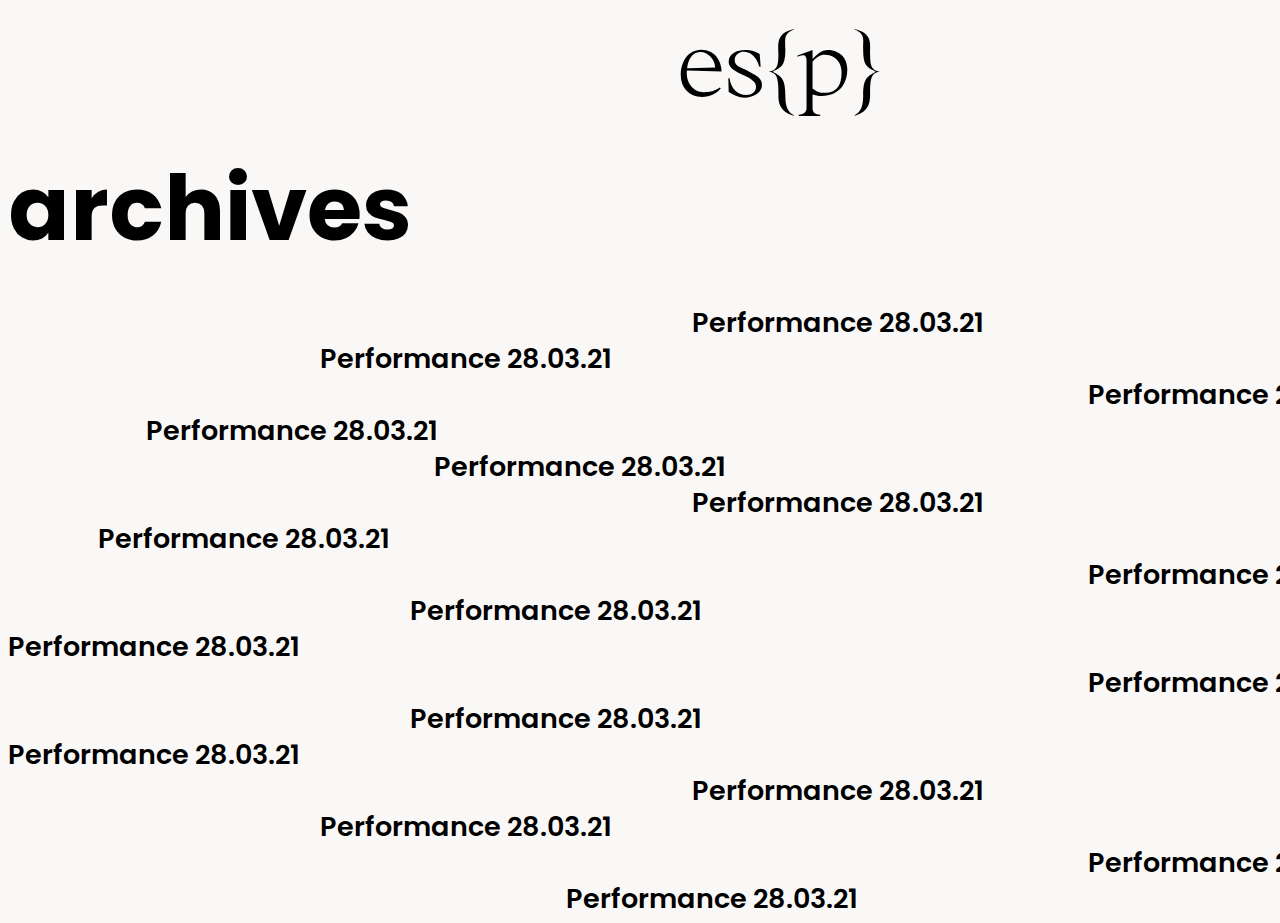
==== arch.html @ 4c1ec04a "firstcommit" ====
<!DOCTYPE html>
<html lang="en">

<head>
  <meta charset="UTF-8">
  <meta name="viewport" content="width=device-width, initial-scale=1.0">
  <title>soundpainting</title>
  <link rel="stylesheet" type="text/css" title="Cool stylesheet" href="fonts\stylefont.css">
  <link rel="stylesheet" type="text/css" title="Cool stylesheet" href="style.css">
</head>
<body>
<h1 class="esp">es{p}</h1><h1 class="arch2">archives</h1>
<details>
    <summary>                                                                                                                  Performance 28.03.21</summary>
Performance dirigée par O. Backour, avec E. Schmitt, A. Londa, S. Makoto & E. Longdown.
                                                pour un ensemble de 2 violons, 1 danseur et 1 artiste lumière
</details>
<details>
    <summary>                                                    Performance 28.03.21</summary>
Performance dirigée par O. Backour, avec E. Schmitt, A. Londa, S. Makoto & E. Longdown.
                                                pour un ensemble de 2 violons, 1 danseur et 1 artiste lumière
</details>
<details>
    <summary>                                                                                                                                                                                    Performance 28.03.21</summary>
Performance dirigée par O. Backour, avec E. Schmitt, A. Londa, S. Makoto & E. Longdown.
                                                pour un ensemble de 2 violons, 1 danseur et 1 artiste lumière
</details>
<details>
    <summary>                       Performance 28.03.21</summary>
Performance dirigée par O. Backour, avec E. Schmitt, A. Londa, S. Makoto & E. Longdown.
                                                pour un ensemble de 2 violons, 1 danseur et 1 artiste lumière
</details>
<details>
    <summary>                                                                       Performance 28.03.21</summary>
Performance dirigée par O. Backour, avec E. Schmitt, A. Londa, S. Makoto & E. Longdown.
                                                pour un ensemble de 2 violons, 1 danseur et 1 artiste lumière
</details>
<details>
    <summary>                                                                                                                  Performance 28.03.21</summary>
Performance dirigée par O. Backour, avec E. Schmitt, A. Londa, S. Makoto & E. Longdown.
                                                pour un ensemble de 2 violons, 1 danseur et 1 artiste lumière
</details>
<details>
    <summary>               Performance 28.03.21</summary>
Performance dirigée par O. Backour, avec E. Schmitt, A. Londa, S. Makoto & E. Longdown.
                                                pour un ensemble de 2 violons, 1 danseur et 1 artiste lumière
</details>
<details>
    <summary>                                                                                                                                                                                    Performance 28.03.21</summary>
Performance dirigée par O. Backour, avec E. Schmitt, A. Londa, S. Makoto & E. Longdown.
                                                pour un ensemble de 2 violons, 1 danseur et 1 artiste lumière
</details>
<details>
    <summary>                                                                   Performance 28.03.21</summary>
Performance dirigée par O. Backour, avec E. Schmitt, A. Londa, S. Makoto & E. Longdown.
                                                pour un ensemble de 2 violons, 1 danseur et 1 artiste lumière
</details>
<details>
    <summary>Performance 28.03.21</summary>
Performance dirigée par O. Backour, avec E. Schmitt, A. Londa, S. Makoto & E. Longdown.
                                                pour un ensemble de 2 violons, 1 danseur et 1 artiste lumière
</details>
<details>
    <summary>                                                                                                                                                                                    Performance 28.03.21</summary>
Performance dirigée par O. Backour, avec E. Schmitt, A. Londa, S. Makoto & E. Longdown.
                                                pour un ensemble de 2 violons, 1 danseur et 1 artiste lumière
</details>
<details>
    <summary>                                                                   Performance 28.03.21</summary>
Performance dirigée par O. Backour, avec E. Schmitt, A. Londa, S. Makoto & E. Longdown.
                                                pour un ensemble de 2 violons, 1 danseur et 1 artiste lumière
</details>
<details>
    <summary>Performance 28.03.21</summary>
Performance dirigée par O. Backour, avec E. Schmitt, A. Londa, S. Makoto & E. Longdown.
                                                pour un ensemble de 2 violons, 1 danseur et 1 artiste lumière
</details>
<details>
    <summary>                                                                                                                  Performance 28.03.21</summary>
Performance dirigée par O. Backour, avec E. Schmitt, A. Londa, S. Makoto & E. Longdown.
                                                pour un ensemble de 2 violons, 1 danseur et 1 artiste lumière
</details>
<details>
    <summary>                                                    Performance 28.03.21</summary>
Performance dirigée par O. Backour, avec E. Schmitt, A. Londa, S. Makoto & E. Longdown.
                                                pour un ensemble de 2 violons, 1 danseur et 1 artiste lumière
</details>
<details>
    <summary>                                                                                                                                                                                    Performance 28.03.21</summary>
Performance dirigée par O. Backour, avec E. Schmitt, A. Londa, S. Makoto & E. Longdown.
                                                pour un ensemble de 2 violons, 1 danseur et 1 artiste lumière
</details>
<details>
    <summary>                                                                                             Performance 28.03.21</summary>
Performance dirigée par O. Backour, avec E. Schmitt, A. Londa, S. Makoto & E. Longdown.
                                                pour un ensemble de 2 violons, 1 danseur et 1 artiste lumière
</details>

</body>
<script src="main.js" type="text/javascript"></script>

</html>
---- style.css ----
html{
  background-color: #F9F8F6;
  -webkit-touch-callout: none; /* iOS Safari */
  -webkit-user-select: none; /* Safari */
   -khtml-user-select: none; /* Konqueror HTML */
     -moz-user-select: none; /* Old versions of Firefox */
      -ms-user-select: none; /* Internet Explorer/Edge */
          user-select: none; /* Non-prefixed version, currently
                                supported by Chrome, Edge, Opera and Firefox */
  overflow: auto;
}
h1{
  display: inline-block;
  font-family: "Poppins";
  font-weight: 400;
  font-size: 10vh;
  line-break: avoid;
  transition: -webkit-text-stroke 1s, color 1s;
}
.info{
  margin-left:10%;
  margin-top: 1%;
  margin-bottom: 1%;
}
.arch{
  position: absolute;
  display: block;
  left: 70%;
  top: 78%;
  margin-bottom: 0%
}
.sp{
  display: inline-block;
line-height: 0pt;
  font-family: "Soundpainting";
  font-size: 15em;
  font-weight: normal;
  margin-left: 10%;
  transition: -webkit-filter 1s linear;

}
.sp:hover{
  cursor: default;
  -webkit-filter:blur(5px);
}

h1:hover{
  cursor: pointer;
  -webkit-text-stroke: 1px  #0FA17E;
  color:#F9F8F6;
}
.hm{
  margin-left: 1%;
  margin-top: 2%;
  margin-bottom: -1%;
}
.droat{
  position: absolute;
  left: 68%;
  top: 80%;
}
p{
  font-family: "Ortica";
  font-weight: normal;
  font-size: 4vh;
  width: 70%;
 margin: -2vh 0px 0vh 0px;
 margin-left: 15%;
text-align: left;
}
.esp{
  font-family: "Ortica";
  transition:none;
  margin-left: 53%;
  margin-top: 0%;
  margin-bottom: 2%;
}
.arch2{
  margin-top: 0%;
  margin-bottom: 2%;

}
.esp:hover{
  -webkit-text-stroke: 0px;
  color:black;
  cursor: default;
}
details{
  font-family: "Poppins";
  font-weight: 300;
  font-size: 3vh;
  transition: background-color 700ms;
}
summary::marker {
  content: "";
}
summary:hover{
  background-color: #0FA17E;
}
summary{
  white-space: pre;
  transition: background-color 200ms;

}
details[open]{
  background-color: #0FA17E;
  color:#F9F8F6;
}
details {
  transition: height 1s ease;
}
details:not([open]) { height: 4vh; }
details[open] { height: 14vh; }ep 3s ease-in-out;
}
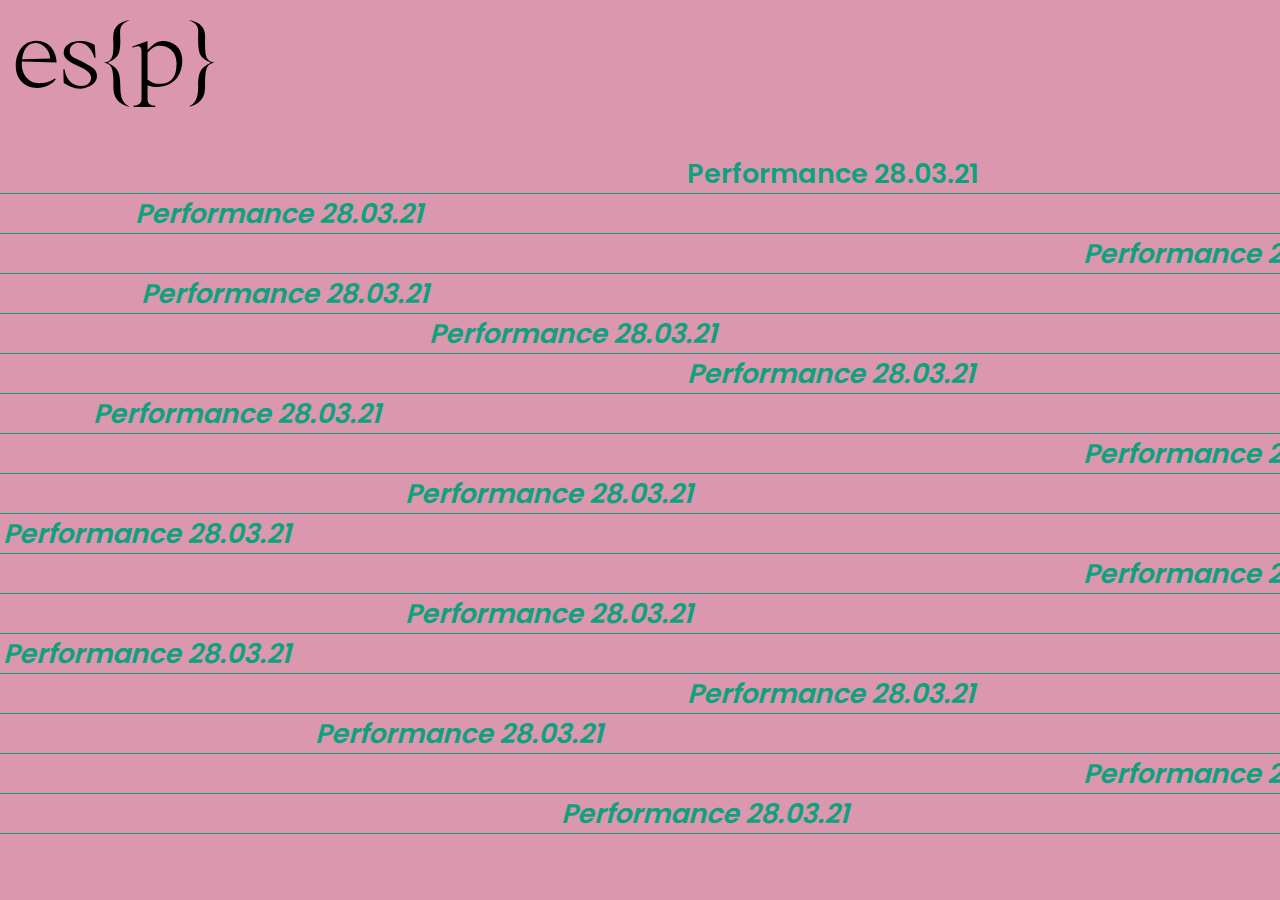
==== commit 36a33c26: "push du demon" ====
--- a/arch.html
+++ b/arch.html
@@ -6,97 +6,96 @@
   <meta name="viewport" content="width=device-width, initial-scale=1.0">
   <title>soundpainting</title>
   <link rel="stylesheet" type="text/css" title="Cool stylesheet" href="fonts\stylefont.css">
-  <link rel="stylesheet" type="text/css" title="Cool stylesheet" href="style.css">
+  <link rel="stylesheet" type="text/css" href="style.css">
 </head>
 <body>
-<h1 class="esp">es{p}</h1><h1 class="arch2">archives</h1>
+<h1 class="esp"><a href="index.html">es{p}</a></h1>
+<details>
+    <summary><img id="one" src="zejazkeja.png"></img>                                                                                                                  Performance 28.03.21</summary>
+Performance dirigée par <i>O. Backour</i>, avec <i><i>E. Schmitt, A. Londa, S. Makoto & E. Longdown</i>.
+                                                pour un ensemble de 2 violons, 1 danseur et 1 artiste lumière
+</details>
+<details>
+    <summary><img id="two" src="qmsmms.png"></img>                      Performance 28.03.21</summary>
+Performance dirigée par <i>O. Backour</i>, avec <i><i>E. Schmitt, A. Londa, S. Makoto & E. Longdown</i>.
+                                                pour un ensemble de 2 violons, 1 danseur et 1 artiste lumière
+</details>
+<details>
+    <summary><img id="three"  src="bockxibjidfjbxw.png"></img>                                                                                                                                                                                    Performance 28.03.21</summary>
+Performance dirigée par <i>O. Backour</i>, avec <i><i>E. Schmitt, A. Londa, S. Makoto & E. Longdown</i>.
+                                                pour un ensemble de 2 violons, 1 danseur et 1 artiste lumière
+</details>
+<details>
+    <summary>                       Performance 28.03.21</summary>
+Performance dirigée par <i>O. Backour</i>, avec <i><i>E. Schmitt, A. Londa, S. Makoto & E. Longdown</i>.
+                                                pour un ensemble de 2 violons, 1 danseur et 1 artiste lumière
+</details>
+<details>
+    <summary>                                                                       Performance 28.03.21</summary>
+Performance dirigée par <i>O. Backour</i>, avec <i><i>E. Schmitt, A. Londa, S. Makoto & E. Longdown</i>.
+                                                pour un ensemble de 2 violons, 1 danseur et 1 artiste lumière
+</details>
 <details>
     <summary>                                                                                                                  Performance 28.03.21</summary>
-Performance dirigée par O. Backour, avec E. Schmitt, A. Londa, S. Makoto & E. Longdown.
+Performance dirigée par <i>O. Backour</i>, avec <i><i>E. Schmitt, A. Londa, S. Makoto & E. Longdown</i>.
+                                                pour un ensemble de 2 violons, 1 danseur et 1 artiste lumière
+</details>
+<details>
+    <summary>               Performance 28.03.21</summary>
+Performance dirigée par <i>O. Backour</i>, avec <i><i>E. Schmitt, A. Londa, S. Makoto & E. Longdown</i>.
+                                                pour un ensemble de 2 violons, 1 danseur et 1 artiste lumière
+</details>
+<details>
+    <summary>                                                                                                                                                                                    Performance 28.03.21</summary>
+Performance dirigée par <i>O. Backour</i>, avec <i><i>E. Schmitt, A. Londa, S. Makoto & E. Longdown</i>.
+                                                pour un ensemble de 2 violons, 1 danseur et 1 artiste lumière
+</details>
+<details>
+    <summary>                                                                   Performance 28.03.21</summary>
+Performance dirigée par <i>O. Backour</i>, avec <i><i>E. Schmitt, A. Londa, S. Makoto & E. Longdown</i>.
+                                                pour un ensemble de 2 violons, 1 danseur et 1 artiste lumière
+</details>
+<details>
+    <summary>Performance 28.03.21</summary>
+Performance dirigée par <i>O. Backour</i>, avec <i><i>E. Schmitt, A. Londa, S. Makoto & E. Longdown</i>.
+                                                pour un ensemble de 2 violons, 1 danseur et 1 artiste lumière
+</details>
+<details>
+    <summary>                                                                                                                                                                                    Performance 28.03.21</summary>
+Performance dirigée par <i>O. Backour</i>, avec <i><i>E. Schmitt, A. Londa, S. Makoto & E. Longdown</i>.
+                                                pour un ensemble de 2 violons, 1 danseur et 1 artiste lumière
+</details>
+<details>
+    <summary>                                                                   Performance 28.03.21</summary>
+Performance dirigée par <i>O. Backour</i>, avec <i><i>E. Schmitt, A. Londa, S. Makoto & E. Longdown</i>.
+                                                pour un ensemble de 2 violons, 1 danseur et 1 artiste lumière
+</details>
+<details>
+    <summary>Performance 28.03.21</summary>
+Performance dirigée par <i>O. Backour</i>, avec <i><i>E. Schmitt, A. Londa, S. Makoto & E. Longdown</i>.
+                                                pour un ensemble de 2 violons, 1 danseur et 1 artiste lumière
+</details>
+<details>
+    <summary>                                                                                                                  Performance 28.03.21</summary>
+Performance dirigée par <i>O. Backour</i>, avec <i><i>E. Schmitt, A. Londa, S. Makoto & E. Longdown</i>.
                                                 pour un ensemble de 2 violons, 1 danseur et 1 artiste lumière
 </details>
 <details>
     <summary>                                                    Performance 28.03.21</summary>
-Performance dirigée par O. Backour, avec E. Schmitt, A. Londa, S. Makoto & E. Longdown.
+Performance dirigée par <i>O. Backour</i>, avec <i><i>E. Schmitt, A. Londa, S. Makoto & E. Longdown</i>.
                                                 pour un ensemble de 2 violons, 1 danseur et 1 artiste lumière
 </details>
 <details>
     <summary>                                                                                                                                                                                    Performance 28.03.21</summary>
-Performance dirigée par O. Backour, avec E. Schmitt, A. Londa, S. Makoto & E. Longdown.
-                                                pour un ensemble de 2 violons, 1 danseur et 1 artiste lumière
-</details>
-<details>
-    <summary>                       Performance 28.03.21</summary>
-Performance dirigée par O. Backour, avec E. Schmitt, A. Londa, S. Makoto & E. Longdown.
-                                                pour un ensemble de 2 violons, 1 danseur et 1 artiste lumière
-</details>
-<details>
-    <summary>                                                                       Performance 28.03.21</summary>
-Performance dirigée par O. Backour, avec E. Schmitt, A. Londa, S. Makoto & E. Longdown.
-                                                pour un ensemble de 2 violons, 1 danseur et 1 artiste lumière
-</details>
-<details>
-    <summary>                                                                                                                  Performance 28.03.21</summary>
-Performance dirigée par O. Backour, avec E. Schmitt, A. Londa, S. Makoto & E. Longdown.
-                                                pour un ensemble de 2 violons, 1 danseur et 1 artiste lumière
-</details>
-<details>
-    <summary>               Performance 28.03.21</summary>
-Performance dirigée par O. Backour, avec E. Schmitt, A. Londa, S. Makoto & E. Longdown.
-                                                pour un ensemble de 2 violons, 1 danseur et 1 artiste lumière
-</details>
-<details>
-    <summary>                                                                                                                                                                                    Performance 28.03.21</summary>
-Performance dirigée par O. Backour, avec E. Schmitt, A. Londa, S. Makoto & E. Longdown.
-                                                pour un ensemble de 2 violons, 1 danseur et 1 artiste lumière
-</details>
-<details>
-    <summary>                                                                   Performance 28.03.21</summary>
-Performance dirigée par O. Backour, avec E. Schmitt, A. Londa, S. Makoto & E. Longdown.
-                                                pour un ensemble de 2 violons, 1 danseur et 1 artiste lumière
-</details>
-<details>
-    <summary>Performance 28.03.21</summary>
-Performance dirigée par O. Backour, avec E. Schmitt, A. Londa, S. Makoto & E. Longdown.
-                                                pour un ensemble de 2 violons, 1 danseur et 1 artiste lumière
-</details>
-<details>
-    <summary>                                                                                                                                                                                    Performance 28.03.21</summary>
-Performance dirigée par O. Backour, avec E. Schmitt, A. Londa, S. Makoto & E. Longdown.
-                                                pour un ensemble de 2 violons, 1 danseur et 1 artiste lumière
-</details>
-<details>
-    <summary>                                                                   Performance 28.03.21</summary>
-Performance dirigée par O. Backour, avec E. Schmitt, A. Londa, S. Makoto & E. Longdown.
-                                                pour un ensemble de 2 violons, 1 danseur et 1 artiste lumière
-</details>
-<details>
-    <summary>Performance 28.03.21</summary>
-Performance dirigée par O. Backour, avec E. Schmitt, A. Londa, S. Makoto & E. Longdown.
-                                                pour un ensemble de 2 violons, 1 danseur et 1 artiste lumière
-</details>
-<details>
-    <summary>                                                                                                                  Performance 28.03.21</summary>
-Performance dirigée par O. Backour, avec E. Schmitt, A. Londa, S. Makoto & E. Longdown.
-                                                pour un ensemble de 2 violons, 1 danseur et 1 artiste lumière
-</details>
-<details>
-    <summary>                                                    Performance 28.03.21</summary>
-Performance dirigée par O. Backour, avec E. Schmitt, A. Londa, S. Makoto & E. Longdown.
-                                                pour un ensemble de 2 violons, 1 danseur et 1 artiste lumière
-</details>
-<details>
-    <summary>                                                                                                                                                                                    Performance 28.03.21</summary>
-Performance dirigée par O. Backour, avec E. Schmitt, A. Londa, S. Makoto & E. Longdown.
+Performance dirigée par <i>O. Backour</i>, avec <i><i>E. Schmitt, A. Londa, S. Makoto & E. Longdown</i>.
                                                 pour un ensemble de 2 violons, 1 danseur et 1 artiste lumière
 </details>
 <details>
     <summary>                                                                                             Performance 28.03.21</summary>
-Performance dirigée par O. Backour, avec E. Schmitt, A. Londa, S. Makoto & E. Longdown.
+Performance dirigée par <i>O. Backour</i>, avec <i><i>E. Schmitt, A. Londa, S. Makoto & E. Longdown</i>.
                                                 pour un ensemble de 2 violons, 1 danseur et 1 artiste lumière
 </details>
 
 </body>
-<script src="main.js" type="text/javascript"></script>
 
 </html>
--- a/style.css
+++ b/style.css
@@ -1,114 +1,193 @@
-html{
-  background-color: #F9F8F6;
-  -webkit-touch-callout: none; /* iOS Safari */
-  -webkit-user-select: none; /* Safari */
-   -khtml-user-select: none; /* Konqueror HTML */
-     -moz-user-select: none; /* Old versions of Firefox */
-      -ms-user-select: none; /* Internet Explorer/Edge */
-          user-select: none; /* Non-prefixed version, currently
-                                supported by Chrome, Edge, Opera and Firefox */
+html {
+  background-color: #db97ae;
+  -webkit-touch-callout: none;
+  /* iOS Safari */
+  -webkit-user-select: none;
+  /* Safari */
+  -khtml-user-select: none;
+  /* Konqueror HTML */
+  -moz-user-select: none;
+  /* Old versions of Firefox */
+  -ms-user-select: none;
+  /* Internet Explorer/Edge */
+  user-select: none;
+  /* Non-prefixed version, currently
+     supported by Chrome, Edge, Opera and Firefox */
   overflow: auto;
+  color: #0FA17E;
 }
-h1{
+
+body {
+  margin: 0px;
+  overflow-x: hidden;
+}
+
+h1 {
+  color:black;
+  position: relative;
   display: inline-block;
   font-family: "Poppins";
   font-weight: 400;
   font-size: 10vh;
-  line-break: avoid;
+  margin-left:1%;
+  margin-top:1%;
+  line-height: 90%;
+  -webkit-text-stroke:0px;
+}
+h1 a{
   transition: -webkit-text-stroke 1s, color 1s;
 }
-.info{
-  margin-left:10%;
-  margin-top: 1%;
-  margin-bottom: 1%;
-}
-.arch{
-  position: absolute;
-  display: block;
-  left: 70%;
-  top: 78%;
-  margin-bottom: 0%
-}
-.sp{
+/*
+.sp {
   display: inline-block;
-line-height: 0pt;
+  line-height: 0pt;
   font-family: "Soundpainting";
   font-size: 15em;
   font-weight: normal;
   margin-left: 10%;
   transition: -webkit-filter 1s linear;
-
-}
-.sp:hover{
-  cursor: default;
-  -webkit-filter:blur(5px);
 }
 
-h1:hover{
+.sp:hover {
+  cursor: default;
+  -webkit-filter: blur(5px);
+}*/
+
+h1 a:hover {
   cursor: pointer;
-  -webkit-text-stroke: 1px  #0FA17E;
-  color:#F9F8F6;
+  -webkit-text-stroke: 1px #0FA17E;
+  color: #db97ae;
 }
-.hm{
+
+.hm {
   margin-left: 1%;
   margin-top: 2%;
   margin-bottom: -1%;
 }
-.droat{
+
+.droat {
   position: absolute;
   left: 68%;
   top: 80%;
 }
-p{
+
+p {
   font-family: "Ortica";
   font-weight: normal;
   font-size: 4vh;
   width: 70%;
- margin: -2vh 0px 0vh 0px;
- margin-left: 15%;
-text-align: left;
+  margin: -2vh 0px 0vh 0px;
+  margin-left: 15%;
+  text-align: left;
 }
-.esp{
+
+.esp {
   font-family: "Ortica";
-  transition:none;
-  margin-left: 53%;
+  transition: none;
+}
+
+.arch2 {
   margin-top: 0%;
   margin-bottom: 2%;
 }
-.arch2{
-  margin-top: 0%;
-  margin-bottom: 2%;
 
-}
-.esp:hover{
+.arch2:hover {
   -webkit-text-stroke: 0px;
-  color:black;
+  color: #0FA17E;
   cursor: default;
 }
-details{
+
+i {
+  font-family: "Ortica";
+}
+
+details {
+  position: relative;
   font-family: "Poppins";
   font-weight: 300;
   font-size: 3vh;
-  transition: background-color 700ms;
+  transition: background-color 700ms, outline 2s;
 }
+
+a {
+  text-decoration: none;
+  color: inherit;
+}
+
 summary::marker {
   content: "";
 }
-summary:hover{
+
+summary:hover {
+  color: #db97ae;
+  background-color: #0FA17E;
+  cursor: pointer;
+}
+
+summary {
+  white-space: pre;
+  transition: background-color 200ms;
+}
+
+details[open] {
+  color: #db97ae;
   background-color: #0FA17E;
 }
-summary{
-  white-space: pre;
-  transition: background-color 200ms;
+.cont{
+  display: flex;
+    justify-content: center;
+}
+.video{
+  height: 90vh;
+  position: absolute;
+  top:5vh;left:auto;
+  z-index: -1;
+  mix-blend-mode: darken;
+}
 
+img{
+  display: none;
+  z-index: 5;
+  position: fixed;
+  width:400px;
+  mix-blend-mode: darken;
 }
-details[open]{
-  background-color: #0FA17E;
-  color:#F9F8F6;
+#one {
+  top: 7vh;
+  left: 42vw;
 }
+
+#two {
+  top: 6vh;
+  left: 18vw;
+}
+
+#three {
+  top: 53vh;
+  left: 8vw;
+}
+
+summary:hover img {
+  display: block;
+}
+
+details[open] img {
+  display: none;
+}
+
 details {
+  border-bottom: solid 1px;
+  width: 100%;
+  margin-left: 0px;
   transition: height 1s ease;
+  padding-left: 3px;
+  padding-right: 3px;
 }
-details:not([open]) { height: 4vh; }
+
+details:not([open]) {
+  height: 4vh;
+  padding-bottom: 3px;
+}
 details[open] { height: 14vh; }ep 3s ease-in-out;
-}
+
+/*# sourceMappingURL=style.css.map */
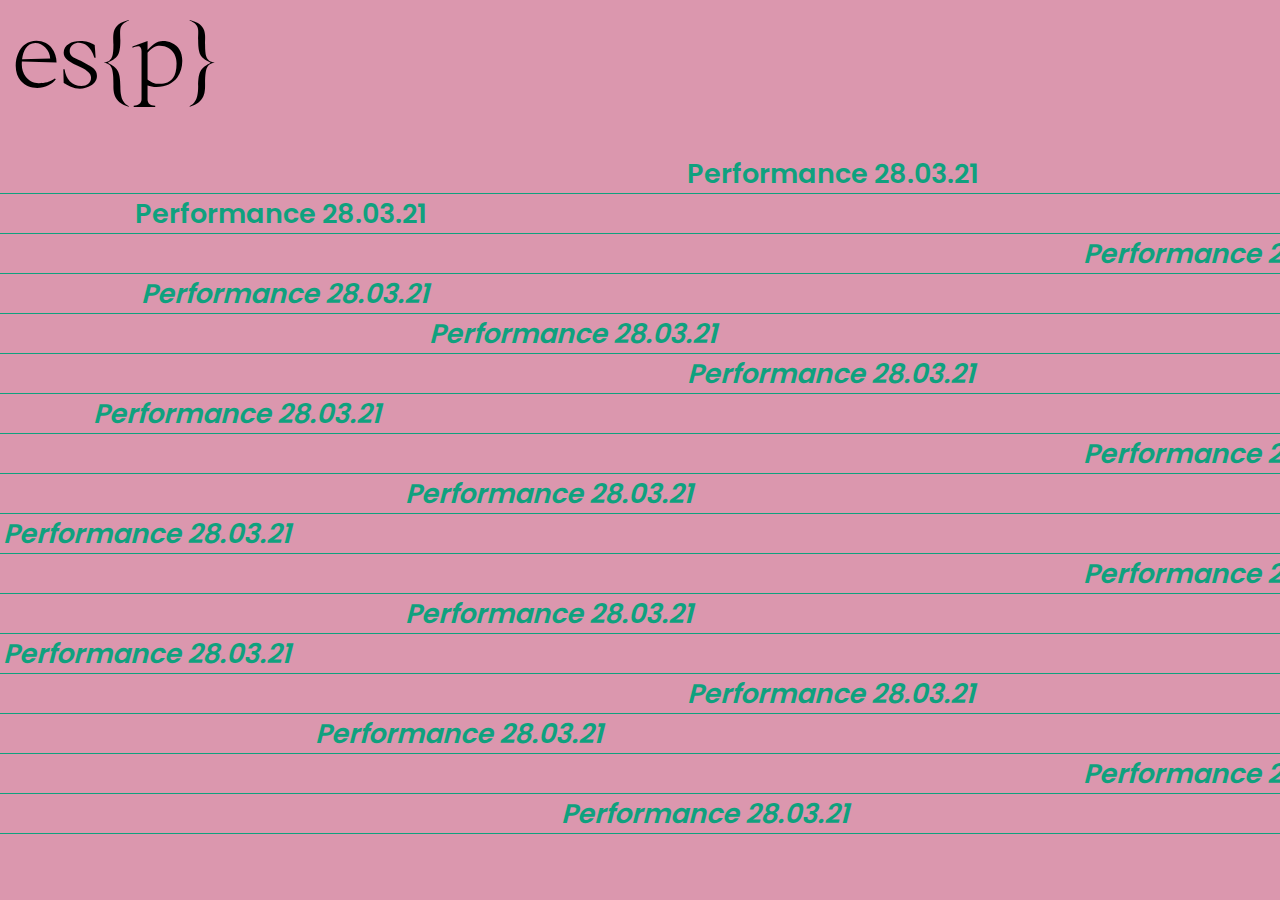
==== commit a639f4f7: "test text" ====
--- a/arch.html
+++ b/arch.html
@@ -12,8 +12,9 @@
 <h1 class="esp"><a href="index.html">es{p}</a></h1>
 <details>
     <summary><img id="one" src="zejazkeja.png"></img>                                                                                                                  Performance 28.03.21</summary>
-Performance dirigée par <i>O. Backour</i>, avec <i><i>E. Schmitt, A. Londa, S. Makoto & E. Longdown</i>.
+Performance dirigée par <i>O. Backour</i>, avec <i>E. Schmitt, A. Londa, S. Makoto & E. Longdown</i>.
                                                 pour un ensemble de 2 violons, 1 danseur et 1 artiste lumière
+<div class="prepart"><div class="partition">A  J Ew   FpBBB i     z j  AJE					wF e z  J Ew      FpBBB i     z j  AJE					wF e z BBiBB k     mF 					e p j								A Bz					B qw   i     j</div></div>
 </details>
 <details>
     <summary><img id="two" src="qmsmms.png"></img>                      Performance 28.03.21</summary>
--- a/style.css
+++ b/style.css
@@ -72,13 +72,13 @@
 }
 
 p {
-  font-family: "Ortica";
+  font-family: "Poppins";
   font-weight: normal;
   font-size: 4vh;
+  color:black;
   width: 70%;
-  margin: -2vh 0px 0vh 0px;
-  margin-left: 15%;
-  text-align: left;
+  margin-left:1%;
+  margin-top:1%;  text-align: left;
 }
 
 .esp {
@@ -188,6 +188,24 @@
   height: 4vh;
   padding-bottom: 3px;
 }
-details[open] { height: 14vh; }ep 3s ease-in-out;
-
+details[open] { height: 29vh; }
+
+.prepart{
+  margin-left: -3px;
+  overflow-x: auto;
+  background-color: black;
+  overflow-y: hidden;
+  height:15vh;
+}
+.prepart::-webkit-scrollbar{
+  width: 0px;
+
+}
+.partition{
+  position: relative;
+  font-family: "Soundpainting";
+  font-size: 15vh;
+  width: auto;
+  white-space:nowrap;
+}
 /*# sourceMappingURL=style.css.map */
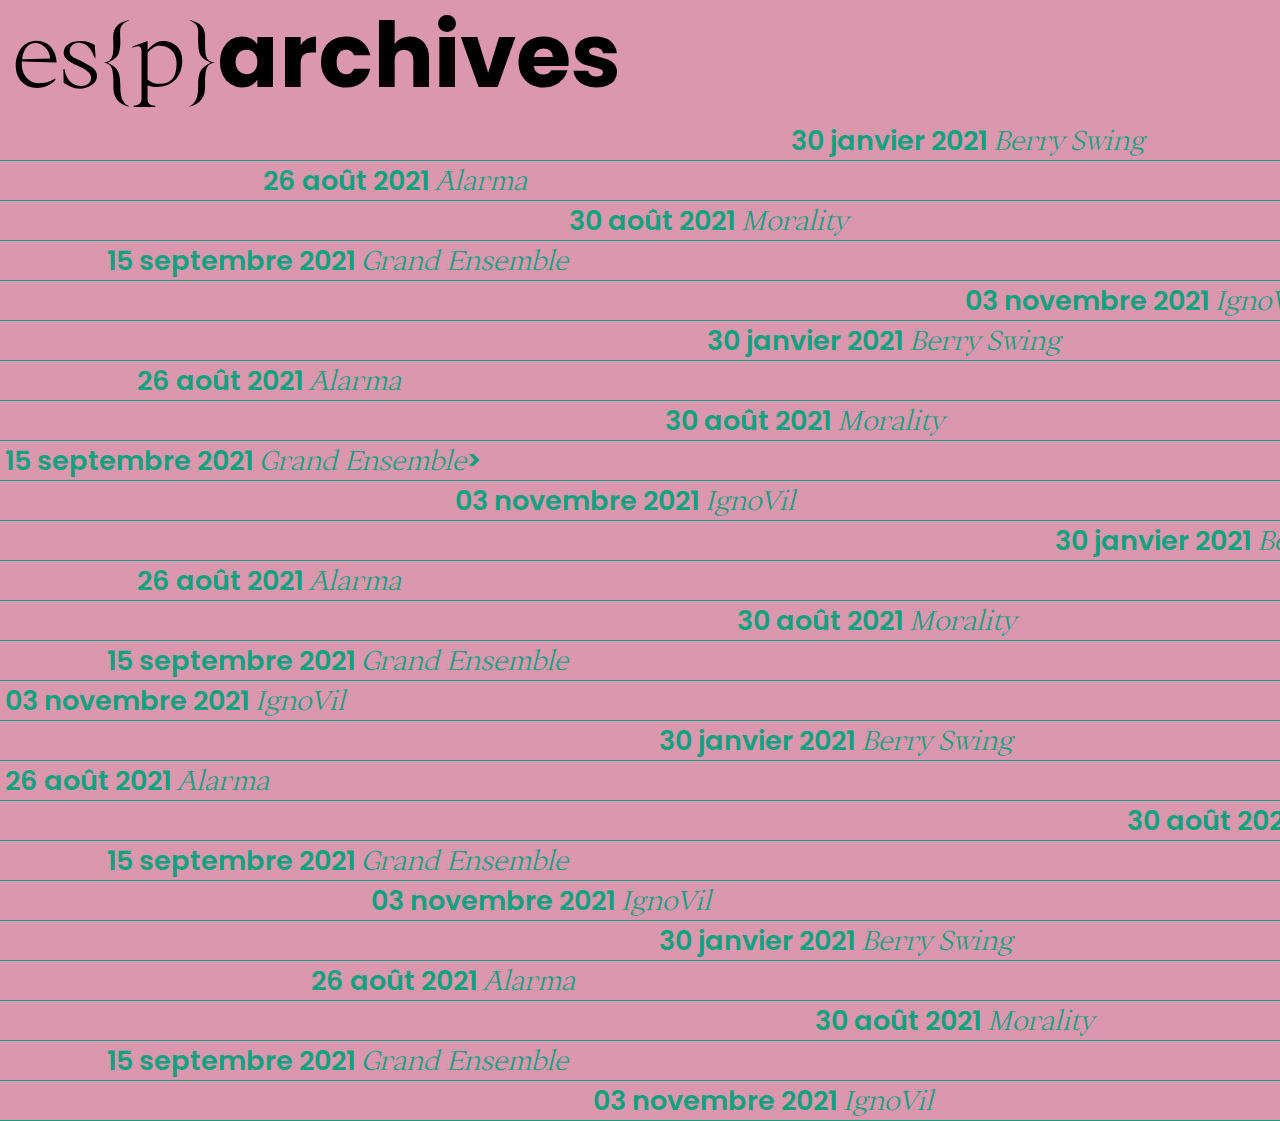
==== commit e4feb0d7: "push demoniaque 2" ====
--- a/arch.html
+++ b/arch.html
@@ -9,92 +9,163 @@
   <link rel="stylesheet" type="text/css" href="style.css">
 </head>
 <body>
-<h1 class="esp"><a href="index.html">es{p}</a></h1>
+<h1><a  class="esp" href="index.html">es{p}</a>archives</h1>
 <details>
-    <summary><img id="one" src="zejazkeja.png"></img>                                                                                                                  Performance 28.03.21</summary>
+    <summary><img class="imga"id="one" src="funkytown.png"></img>                                                                                                                                   30 janvier 2021 <i>Berry Swing</i></summary>
 Performance dirigée par <i>O. Backour</i>, avec <i>E. Schmitt, A. Londa, S. Makoto & E. Longdown</i>.
                                                 pour un ensemble de 2 violons, 1 danseur et 1 artiste lumière
 <div class="prepart"><div class="partition">A  J Ew   FpBBB i     z j  AJE					wF e z  J Ew      FpBBB i     z j  AJE					wF e z BBiBB k     mF 					e p j								A Bz					B qw   i     j</div></div>
 </details>
 <details>
-    <summary><img id="two" src="qmsmms.png"></img>                      Performance 28.03.21</summary>
-Performance dirigée par <i>O. Backour</i>, avec <i><i>E. Schmitt, A. Londa, S. Makoto & E. Longdown</i>.
-                                                pour un ensemble de 2 violons, 1 danseur et 1 artiste lumière
+    <summary><img class="imga"id="two" src="danse.png"></img>                                           26 août 2021 <i>Alarma</i></summary>
+Performance dirigée par <i>M. Alean</i>, avec <i>I. Dulian, J. Ora & B. Kantz</i>.
+                                                pour un ensemble de 1 basson et 2 danseuses
+<div class="prepart"><div class="partition">o er v   o     omw   x CB j ABB     er v   o Eq   mlw  BBC j  ABj  AB j  ABj  AB j   e    tpm</div></div>
+
 </details>
 <details>
-    <summary><img id="three"  src="bockxibjidfjbxw.png"></img>                                                                                                                                                                                    Performance 28.03.21</summary>
-Performance dirigée par <i>O. Backour</i>, avec <i><i>E. Schmitt, A. Londa, S. Makoto & E. Longdown</i>.
-                                                pour un ensemble de 2 violons, 1 danseur et 1 artiste lumière
+    <summary><img class="imga"id="three"  src="lumi.png"></img>                                                                                              30 août 2021 <i>Morality</i></summary>
+Performance dirigée par <i>A. Wartner</i>, avec <i>M. Swaggman, T. Porta, I. Orak, T. Edsun & J.Ora</i>.
+                                                pour un ensemble de 1 saxophone, 1 piano, 2 danseuses et 1 artiste lumière
+<div class="prepart"><div class="partition">       BlB   lBgo    Blo  e	s   A     z     gxBA				koaz				B   zao B fB zf d B f j  AB   ty  l B   lBgo  BlxdBHBAjBAj</div></div>
+
 </details>
 <details>
-    <summary>                       Performance 28.03.21</summary>
-Performance dirigée par <i>O. Backour</i>, avec <i><i>E. Schmitt, A. Londa, S. Makoto & E. Longdown</i>.
-                                                pour un ensemble de 2 violons, 1 danseur et 1 artiste lumière
+    <summary><img class="imga" id="four" src="concert.png"></img>                 15 septembre 2021 <i>Grand Ensemble</i></summary>
+Performance dirigée par <i>L. Billaud</i>, avec <i>P. Dingsun, T. Amara, S. Makoto, I. Dulian, P. Struck & C. Hao</i>.
+                                                pour un ensemble de 1 guitare, 3 danseurses et 2 artistes lumière
+<div class="prepart"><div class="partition"> zE   i mB  A  B    zo  k B  to      v ho  pF   J g   eB J  I g					j A    v  hB o 		HF J  B Az   EF   h     j o Ax   c BtC   I Kgf j z j</div></div>
 </details>
 <details>
-    <summary>                                                                       Performance 28.03.21</summary>
-Performance dirigée par <i>O. Backour</i>, avec <i><i>E. Schmitt, A. Londa, S. Makoto & E. Longdown</i>.
-                                                pour un ensemble de 2 violons, 1 danseur et 1 artiste lumière
+    <summary><img class="imga" id="five" src="danse.png">                                                                                                                                                                03 novembre 2021 <i>IgnoVil</i></summary>
+Performance dirigée par <i>D. Ducongé d.S.</i>, avec <i>Y. Aurcha, L. Backara & E. Klein</i>.
+                                                pour un ensemble de 1 omnichord et 2 artistes lumière
+<div class="prepart"><div class="partition">A EIjp  f   EIz   j AEp     i       g     I  rp f  EIjp      f         f          IB</div></div>
 </details>
 <details>
-    <summary>                                                                                                                  Performance 28.03.21</summary>
-Performance dirigée par <i>O. Backour</i>, avec <i><i>E. Schmitt, A. Londa, S. Makoto & E. Longdown</i>.
+    <summary><img class="imga"id="one" src="funkytown.png"></img>                                                                                                                     30 janvier 2021 <i>Berry Swing</i></summary>
+Performance dirigée par <i>O. Backour</i>, avec <i>E. Schmitt, A. Londa, S. Makoto & E. Longdown</i>.
                                                 pour un ensemble de 2 violons, 1 danseur et 1 artiste lumière
+<div class="prepart"><div class="partition">A  J Ew   FpBBB i     z j  AJE					wF e z  J Ew      FpBBB i     z j  AJE					wF e z BBiBB k     mF 					e p j								A Bz					B qw   i     j</div></div>
 </details>
 <details>
-    <summary>               Performance 28.03.21</summary>
-Performance dirigée par <i>O. Backour</i>, avec <i><i>E. Schmitt, A. Londa, S. Makoto & E. Longdown</i>.
-                                                pour un ensemble de 2 violons, 1 danseur et 1 artiste lumière
+    <summary><img class="imga"id="two" src="concert.png"></img>                      26 août 2021 <i>Alarma</i></summary>
+Performance dirigée par <i>M. Alean</i>, avec <i>I. Dulian, J. Ora & B. Kantz</i>.
+                                                pour un ensemble de 1 basson et 2 danseuses
+<div class="prepart"><div class="partition">o er v   o     omw   x CB j ABB     er v   o Eq   mlw  BBC j  ABj  AB j  ABj  AB j   e    tpm</div></div>
+
 </details>
 <details>
-    <summary>                                                                                                                                                                                    Performance 28.03.21</summary>
-Performance dirigée par <i>O. Backour</i>, avec <i><i>E. Schmitt, A. Londa, S. Makoto & E. Longdown</i>.
-                                                pour un ensemble de 2 violons, 1 danseur et 1 artiste lumière
+    <summary><img class="imga"id="three"  src="danse.png"></img>                                                                                                              30 août 2021 <i>Morality</i></summary>
+Performance dirigée par <i>A. Wartner</i>, avec <i>M. Swaggman, T. Porta, I. Orak, T. Edsun & J.Ora</i>.
+                                                pour un ensemble de 1 saxophone, 1 piano, 2 danseuses et 1 artiste lumière
+<div class="prepart"><div class="partition">       BlB   lBgo    Blo  e	s   A     z     gxBA				koaz				B   zao B fB zf d B f j  AB   ty  l B   lBgo  BlxdBHBAjBAj</div></div>
+
 </details>
 <details>
-    <summary>                                                                   Performance 28.03.21</summary>
-Performance dirigée par <i>O. Backour</i>, avec <i><i>E. Schmitt, A. Londa, S. Makoto & E. Longdown</i>.
-                                                pour un ensemble de 2 violons, 1 danseur et 1 artiste lumière
+    <summary>15 septembre 2021 <i>Grand Ensemble</i>><img class="imga" id="four" src="concert.png"></img> </summary>
+Performance dirigée par <i>L. Billaud</i>, avec <i>P. Dingsun, T. Amara, S. Makoto, I. Dulian, P. Struck & C. Hao</i>.
+                                                pour un ensemble de 1 guitare, 3 danseurses et 2 artistes lumière
+<div class="prepart"><div class="partition"> zE   i mB  A  B    zo  k B  to      v ho  pF   J g   eB J  I g					j A    v  hB o 		HF J  B Az   EF   h     j o Ax   c BtC   I Kgf j z j</div></div>
 </details>
 <details>
-    <summary>Performance 28.03.21</summary>
-Performance dirigée par <i>O. Backour</i>, avec <i><i>E. Schmitt, A. Londa, S. Makoto & E. Longdown</i>.
+    <summary>                                                                           03 novembre 2021 <i>IgnoVil</i></summary>
+Performance dirigée par <i>D. Ducongé d.S.</i>, avec <i>Y. Aurcha, L. Backara & E. Klein</i>.
+                                                pour un ensemble de 1 omnichord et 2 artistes lumière
+<div class="prepart"><div class="partition">A EIjp  f   EIz   j AEp     i       g     I  rp f  EIjp      f         f          IB</div></div>
+</details><details>
+    <summary><img class="imga"id="one" src="funkytown.png"></img>                                                                                                                                                                               30 janvier 2021 <i>Berry Swing</i></summary>
+Performance dirigée par <i>O. Backour</i>, avec <i>E. Schmitt, A. Londa, S. Makoto & E. Longdown</i>.
                                                 pour un ensemble de 2 violons, 1 danseur et 1 artiste lumière
+<div class="prepart"><div class="partition">A  J Ew   FpBBB i     z j  AJE					wF e z  J Ew      FpBBB i     z j  AJE					wF e z BBiBB k     mF 					e p j								A Bz					B qw   i     j</div></div>
 </details>
 <details>
-    <summary>                                                                                                                                                                                    Performance 28.03.21</summary>
-Performance dirigée par <i>O. Backour</i>, avec <i><i>E. Schmitt, A. Londa, S. Makoto & E. Longdown</i>.
-                                                pour un ensemble de 2 violons, 1 danseur et 1 artiste lumière
+    <summary><img class="imga"id="two" src="concert.png"></img>                      26 août 2021 <i>Alarma</i></summary>
+Performance dirigée par <i>M. Alean</i>, avec <i>I. Dulian, J. Ora & B. Kantz</i>.
+                                                pour un ensemble de 1 basson et 2 danseuses
+<div class="prepart"><div class="partition">o er v   o     omw   x CB j ABB     er v   o Eq   mlw  BBC j  ABj  AB j  ABj  AB j   e    tpm</div></div>
+
 </details>
 <details>
-    <summary>                                                                   Performance 28.03.21</summary>
-Performance dirigée par <i>O. Backour</i>, avec <i><i>E. Schmitt, A. Londa, S. Makoto & E. Longdown</i>.
-                                                pour un ensemble de 2 violons, 1 danseur et 1 artiste lumière
+    <summary><img class="imga"id="three"  src="lumi.png"></img>                                                                                                                          30 août 2021 <i>Morality</i></summary>
+Performance dirigée par <i>A. Wartner</i>, avec <i>M. Swaggman, T. Porta, I. Orak, T. Edsun & J.Ora</i>.
+                                                pour un ensemble de 1 saxophone, 1 piano, 2 danseuses et 1 artiste lumière
+<div class="prepart"><div class="partition">       BlB   lBgo    Blo  e	s   A     z     gxBA				koaz				B   zao B fB zf d B f j  AB   ty  l B   lBgo  BlxdBHBAjBAj</div></div>
+
 </details>
 <details>
-    <summary>Performance 28.03.21</summary>
-Performance dirigée par <i>O. Backour</i>, avec <i><i>E. Schmitt, A. Londa, S. Makoto & E. Longdown</i>.
-                                                pour un ensemble de 2 violons, 1 danseur et 1 artiste lumière
+    <summary>                <img class="imga" id="four" src="concert.png"></img> 15 septembre 2021 <i>Grand Ensemble</i></summary>
+Performance dirigée par <i>L. Billaud</i>, avec <i>P. Dingsun, T. Amara, S. Makoto, I. Dulian, P. Struck & C. Hao</i>.
+                                                pour un ensemble de 1 guitare, 3 danseurses et 2 artistes lumière
+<div class="prepart"><div class="partition"> zE   i mB  A  B    zo  k B  to      v ho  pF   J g   eB J  I g					j A    v  hB o 		HF J  B Az   EF   h     j o Ax   c BtC   I Kgf j z j</div></div>
 </details>
 <details>
-    <summary>                                                                                                                  Performance 28.03.21</summary>
-Performance dirigée par <i>O. Backour</i>, avec <i><i>E. Schmitt, A. Londa, S. Makoto & E. Longdown</i>.
+    <summary>03 novembre 2021 <i>IgnoVil</i></summary>
+Performance dirigée par <i>D. Ducongé d.S.</i>, avec <i>Y. Aurcha, L. Backara & E. Klein</i>.
+                                                pour un ensemble de 1 omnichord et 2 artistes lumière
+<div class="prepart"><div class="partition">A EIjp  f   EIz   j AEp     i       g     I  rp f  EIjp      f         f          IB</div></div>
+</details><details>
+    <summary><img class="imga"id="one" src="funkytown.png"></img>                                                                                                             30 janvier 2021 <i>Berry Swing</i></summary>
+Performance dirigée par <i>O. Backour</i>, avec <i>E. Schmitt, A. Londa, S. Makoto & E. Longdown</i>.
                                                 pour un ensemble de 2 violons, 1 danseur et 1 artiste lumière
+<div class="prepart"><div class="partition">A  J Ew   FpBBB i     z j  AJE					wF e z  J Ew      FpBBB i     z j  AJE					wF e z BBiBB k     mF 					e p j								A Bz					B qw   i     j</div></div>
 </details>
 <details>
-    <summary>                                                    Performance 28.03.21</summary>
-Performance dirigée par <i>O. Backour</i>, avec <i><i>E. Schmitt, A. Londa, S. Makoto & E. Longdown</i>.
-                                                pour un ensemble de 2 violons, 1 danseur et 1 artiste lumière
+    <summary><img class="imga"id="two" src="danse.png"></img>26 août 2021 <i>Alarma</i></summary>
+Performance dirigée par <i>M. Alean</i>, avec <i>I. Dulian, J. Ora & B. Kantz</i>.
+                                                pour un ensemble de 1 basson et 2 danseuses
+<div class="prepart"><div class="partition">o er v   o     omw   x CB j ABB     er v   o Eq   mlw  BBC j  ABj  AB j  ABj  AB j   e    tpm</div></div>
+
 </details>
 <details>
-    <summary>                                                                                                                                                                                    Performance 28.03.21</summary>
-Performance dirigée par <i>O. Backour</i>, avec <i><i>E. Schmitt, A. Londa, S. Makoto & E. Longdown</i>.
-                                                pour un ensemble de 2 violons, 1 danseur et 1 artiste lumière
+    <summary><img class="imga"id="three"  src="lumi.png"></img>                                                                                                                                                                                           30 août 2021 <i>Morality</i></summary>
+Performance dirigée par <i>A. Wartner</i>, avec <i>M. Swaggman, T. Porta, I. Orak, T. Edsun & J.Ora</i>.
+                                                pour un ensemble de 1 saxophone, 1 piano, 2 danseuses et 1 artiste lumière
+<div class="prepart"><div class="partition">       BlB   lBgo    Blo  e	s   A     z     gxBA				koaz				B   zao B fB zf d B f j  AB   ty  l B   lBgo  BlxdBHBAjBAj</div></div>
+
 </details>
 <details>
-    <summary>                                                                                             Performance 28.03.21</summary>
-Performance dirigée par <i>O. Backour</i>, avec <i><i>E. Schmitt, A. Londa, S. Makoto & E. Longdown</i>.
+    <summary><img class="imga" id="four" src="concert.png"></img>                 15 septembre 2021 <i>Grand Ensemble</i></summary>
+Performance dirigée par <i>L. Billaud</i>, avec <i>P. Dingsun, T. Amara, S. Makoto, I. Dulian, P. Struck & C. Hao</i>.
+                                                pour un ensemble de 1 guitare, 3 danseurses et 2 artistes lumière
+<div class="prepart"><div class="partition"> zE   i mB  A  B    zo  k B  to      v ho  pF   J g   eB J  I g					j A    v  hB o 		HF J  B Az   EF   h     j o Ax   c BtC   I Kgf j z j</div></div>
+</details>
+<details>
+    <summary>                                                             03 novembre 2021 <i>IgnoVil</i></summary>
+Performance dirigée par <i>D. Ducongé d.S.</i>, avec <i>Y. Aurcha, L. Backara & E. Klein</i>.
+                                                pour un ensemble de 1 omnichord et 2 artistes lumière
+<div class="prepart"><div class="partition">A EIjp  f   EIz   j AEp     i       g     I  rp f  EIjp      f         f          IB</div></div>
+</details><details>
+    <summary><img class="imga"id="one" src="funkytown.png"></img>                                                                                                             30 janvier 2021 <i>Berry Swing</i></summary>
+Performance dirigée par <i>O. Backour</i>, avec <i>E. Schmitt, A. Londa, S. Makoto & E. Longdown</i>.
                                                 pour un ensemble de 2 violons, 1 danseur et 1 artiste lumière
+<div class="prepart"><div class="partition">A  J Ew   FpBBB i     z j  AJE					wF e z  J Ew      FpBBB i     z j  AJE					wF e z BBiBB k     mF 					e p j								A Bz					B qw   i     j</div></div>
+</details>
+<details>
+    <summary><img class="imga"id="two" src="qmsmms.png"></img>                                                   26 août 2021 <i>Alarma</i></summary>
+Performance dirigée par <i>M. Alean</i>, avec <i>I. Dulian, J. Ora & B. Kantz</i>.
+                                                pour un ensemble de 1 basson et 2 danseuses
+<div class="prepart"><div class="partition">o er v   o     omw   x CB j ABB     er v   o Eq   mlw  BBC j  ABj  AB j  ABj  AB j   e    tpm</div></div>
+
+</details>
+<details>
+    <summary><img class="imga"id="three"  src="bockxibjidfjbxw.png"></img>                                                                                                                                       30 août 2021 <i>Morality</i></summary>
+Performance dirigée par <i>A. Wartner</i>, avec <i>M. Swaggman, T. Porta, I. Orak, T. Edsun & J.Ora</i>.
+                                                pour un ensemble de 1 saxophone, 1 piano, 2 danseuses et 1 artiste lumière
+<div class="prepart"><div class="partition">       BlB   lBgo    Blo  e	s   A     z     gxBA				koaz				B   zao B fB zf d B f j  AB   ty  l B   lBgo  BlxdBHBAjBAj</div></div>
+
+</details>
+<details>
+    <summary><img class="imga" id="four" src="concert.png"></img>                 15 septembre 2021 <i>Grand Ensemble</i></summary>
+Performance dirigée par <i>L. Billaud</i>, avec <i>P. Dingsun, T. Amara, S. Makoto, I. Dulian, P. Struck & C. Hao</i>.
+                                                pour un ensemble de 1 guitare, 3 danseurses et 2 artistes lumière
+<div class="prepart"><div class="partition"> zE   i mB  A  B    zo  k B  to      v ho  pF   J g   eB J  I g					j A    v  hB o 		HF J  B Az   EF   h     j o Ax   c BtC   I Kgf j z j</div></div>
+</details>
+<details>
+    <summary>                                                                                                  03 novembre 2021 <i>IgnoVil</i></summary>
+Performance dirigée par <i>D. Ducongé d.S.</i>, avec <i>Y. Aurcha, L. Backara & E. Klein</i>.
+                                                pour un ensemble de 1 omnichord et 2 artistes lumière
+<div class="prepart"><div class="partition">A EIjp  f   EIz   j AEp     i       g     I  rp f  EIjp      f         f          IB</div></div>
 </details>
 
 </body>
--- a/style.css
+++ b/style.css
@@ -33,6 +33,7 @@
   margin-top:1%;
   line-height: 90%;
   -webkit-text-stroke:0px;
+  margin-bottom: 2%;
 }
 h1 a{
   transition: -webkit-text-stroke 1s, color 1s;
@@ -72,15 +73,22 @@
 }
 
 p {
+  margin:0px;
   font-family: "Poppins";
   font-weight: normal;
-  font-size: 4vh;
-  color:black;
-  width: 70%;
-  margin-left:1%;
-  margin-top:1%;  text-align: left;
-}
-
+  font-size: 3.5vh;
+  color:black;
+  position: absolute;
+    top: 15%;
+    left: 1%;
+    width:50%;
+    padding-right: 1%;
+    line-height: 118%;
+  text-align: left;
+}
+p i{
+  font-style: normal;
+}
 .esp {
   font-family: "Ortica";
   transition: none;
@@ -123,8 +131,21 @@
   background-color: #0FA17E;
   cursor: pointer;
 }
-
+.cool{
+  display: block;
+  position: fixed;
+  top:20%;
+  right:2%;
+  width:40%;
+  filter: grayscale();
+}
+.cool:hover{
+  filter: none;
+  mix-blend-mode: normal;
+}
 summary {
+  padding-right: 2px;
+  padding-left: 2px;
   white-space: pre;
   transition: background-color 200ms;
 }
@@ -147,26 +168,31 @@
 
 img{
   display: none;
-  z-index: 5;
+  z-index: 9;
   position: fixed;
   width:400px;
   mix-blend-mode: darken;
 }
 #one {
-  top: 7vh;
+  top: 20vh;
   left: 42vw;
 }
 
 #two {
-  top: 6vh;
+  top: 36vh;
   left: 18vw;
+
 }
 
 #three {
-  top: 53vh;
+  top: 3vh;
   left: 8vw;
 }
-
+#four{
+  top:40vh;
+  left:40vw;
+}
+#five{bottom:10vh;left:69%;}
 summary:hover img {
   display: block;
 }
@@ -193,19 +219,51 @@
 .prepart{
   margin-left: -3px;
   overflow-x: auto;
-  background-color: black;
+  background-color: #db97ae;
   overflow-y: hidden;
   height:15vh;
+  scrollbar-width:none;
 }
 .prepart::-webkit-scrollbar{
   width: 0px;
 
 }
 .partition{
+  color:#0FA17E;
   position: relative;
   font-family: "Soundpainting";
   font-size: 15vh;
   width: auto;
   white-space:nowrap;
 }
+
+.pratik{
+  position: absolute;
+  bottom:2%;
+  right:2%;
+  font-size: 2.5vh;
+  font-family: "Poppins";
+  font-weight: lighter;
+  color:black;
+}
+u:hover{
+  cursor: pointer;
+}
+em{
+ font-style: normal;
+}
+img.cool:hover + em{
+  color:#db97ae;
+
+}
+img.cool:hover + em::after{
+  font-style: italic;
+  font-weight: lighter;
+  content:'Lieu Unique Quai Ferdinand-Favre 44000 Nantes, France';
+  display:inline-block;
+  color:black;
+  break-after: always;
+}
+
+
 /*# sourceMappingURL=style.css.map */
